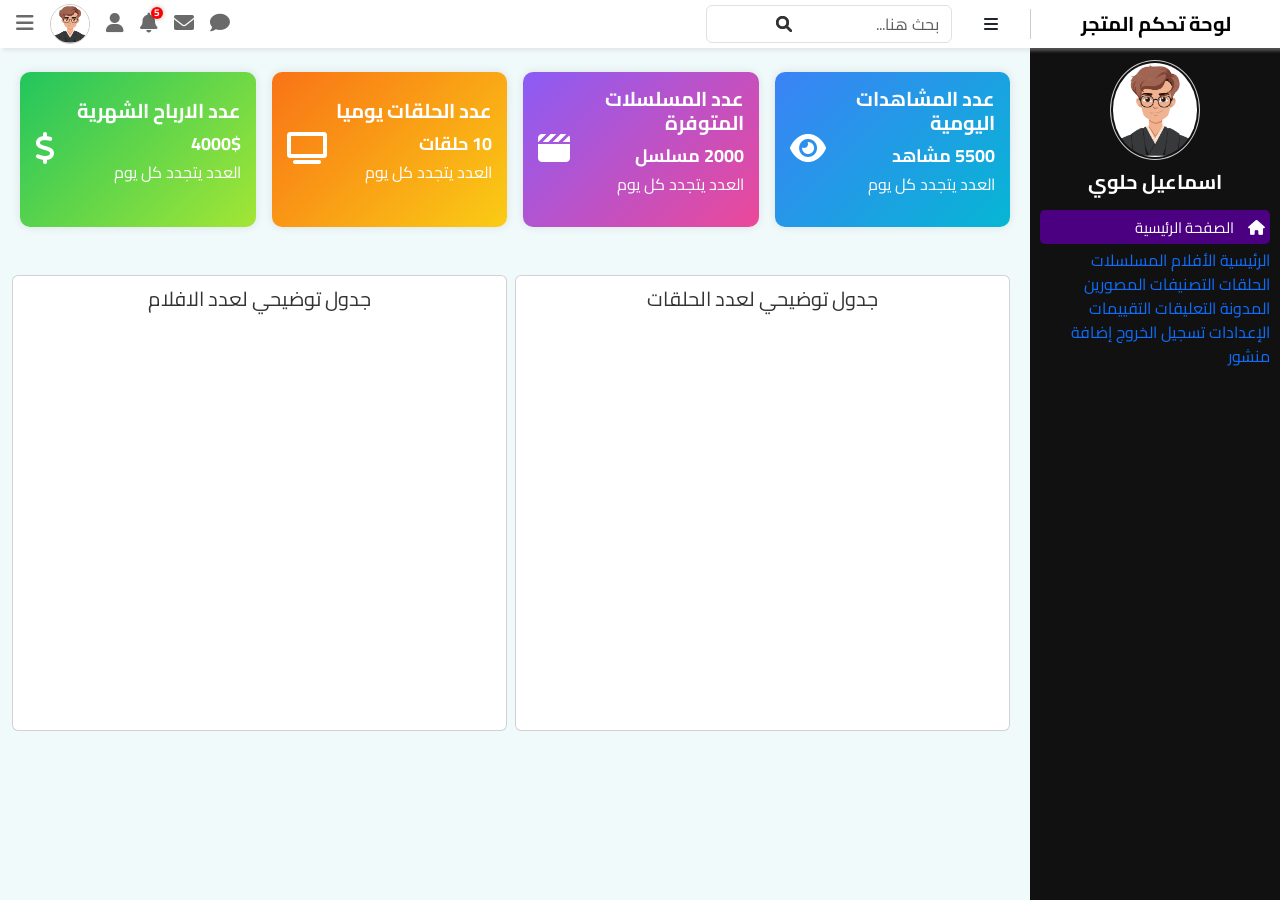
==== dashboard/public/index.html @ f929a79b "first commit" ====
<!DOCTYPE html>
<html lang="en" dir="rtl">

<head>
    <meta charset="UTF-8">

    <link rel="stylesheet" href="https://cdn.jsdelivr.net/npm/bootstrap@5.3.0-alpha1/dist/css/bootstrap.min.css">
    <link rel="stylesheet" href="https://cdnjs.cloudflare.com/ajax/libs/font-awesome/6.0.0-beta3/css/all.min.css">
    <link rel="stylesheet" href="assets/css/custom.css">
    <link rel="stylesheet" href="assets/css/style.css">
    <meta name="viewport" content="width=device-width, initial-scale=1.0">
    
    <script>
        window.onload = function () {
            setTimeout(function () {
                document.getElementById("loader").style.display = "none";
            }, 100); // 2000 ميلي ثانية = 2 ثانية
        };
    </script>
    <title>لوحة التحكم</title>
    <div id="loader" style="position: fixed; top: 0; left: 0; 
    width: 100%; height: 100%; background-color: #fff; 
    display: flex; justify-content: center; align-items: center; z-index: 9999;">
        <img src="assets/imgs/Spinner@1x-1.0s-200px-200px.svg" width="70" alt="Loading...">
    </div>
</head>

<body>


    <div class="main-wrapper">
        <nav class="fixed-top">
            <header class="header d-flex justify-content-between align-items-center py-1">

                <div class="right-header d-flex align-items-center gap-3">
                    <div class="logo d-none d-md-block">
                        <a href="/">لوحة تحكم المتجر</a>
                    </div>
                    <div class="px-3">
                        <i class="fa-solid fa-bars" id="sidebar-toggle"></i>

                    </div>
                    <form action=""class="search-form d-flex align-items-center position-relative search d-none d-md-block"> 
                        <i class="fa-solid fa-magnifying-glass"></i>
                         <input class="form-control" type="text" placeholder="بحث هنا..."> 
                         <i class="fa-solid fa-magnifying-glass"></i>
                        
                        </form>
                </div>




                <div class="left-header d-flex align-items-center gap-3 px-3">
                    <div class="icons d-flex align-items-center gap-3">
                        <a href=""> <i class="fa-solid fa-comment"></i></a>






                        <div class="massages-container position-relative" id="massages-container">
                            <i class="fa-solid fa-envelope"></i>
                            <ul class="massages-area position-absolute text-center mt-2" id="massages-area">
                                <div class="m-header">
                                    <h3>احدث الرسائل</h3>
                                </div>
                                <li class="li-massages">

                                    <div class="d-flex item-left gap-2">
                                        
                                        <img src="assets/imgs/افتار2.jpg" alt="">
                                        <h4>محمد علي</h4>
                                
                                    </div>
                                    <i class="fa-solid fa-comment"></i>

                                </li>
                                <li class="li-massages">

                                    <div class="d-flex item-left gap-2">
                                        <img src="assets/imgs/افتار3.jpg" alt="">
                                        <h4> احمد الموسى</h4>

                                    </div>
                                    <i class="fa-solid fa-comment"></i>

                                </li>
                                <li class="li-massages">

                                    <div class="d-flex item-left gap-2">
                                        <img src="assets/imgs/افتار3.jpg" alt="">
                                        <h4>خالد الاحمد</h4>

                                    </div>
                                    <i class="fa-solid fa-comment"></i>

                                </li>
                                <li class="li-massages">

                                    <div class="d-flex item-left gap-2">
                                        <img src="assets/imgs/افتار 6.jpg" alt="">
                                        <h4>مصطفى العبدو</h4>

                                    </div>
                                    <i class="fa-solid fa-comment"></i>

                                </li>
                            
                            
                    
                                <a class="a-ul" href="">كل الرسائل</a>
                            </ul>
                        </div>











                        <a class="position-relative bell" href=""><i class="fa-solid fa-bell"></i></a>
                        <a href=""><i class="fa-solid fa-user"></i></a>
                    </div>
                    <div class="avatar">
                        <img src="assets/imgs/d2090ffb-1769-4853-916c-79c2a4ae2568.jpg" alt="">

                    </div>

                    <a data-bs-toggle="offcanvas" href="#users-oline"><i class="fa-solid fa-bars active-users"></i></a>
                </div>

            </header>
        </nav>


        <div class="sidebar" id="sidebar">
            <div class="profile">
                <img width="90" src="assets/imgs/d2090ffb-1769-4853-916c-79c2a4ae2568.jpg" alt="">

                <h3>اسماعيل حلوي</h3>
            </div>

            <ul class="sidebar-list mt-2">
                <li class="mb-1 active">
                    <i class="fa-solid fa-house"></i>
                    <a class="m-r-10" href="">الصفحة الرئيسية</a>
                </li>
                <a class="mr-10" href="index.html">الرئيسية</a>

<a class="mr-10" href="blog.html">الأفلام</a>

<a class="mr-10" href="blog.html">المسلسلات</a>

<a class="mr-10" href="blog.html">الحلقات</a>

<a class="mr-10" href="blog.html">التصنيفات</a>

<a class="mr-10" href="Photographer.html">المصورين</a>

<a class="mr-10" href="blog.html">المدونة</a>

<a class="mr-10" href="blog.html">التعليقات</a>

<a class="mr-10" href="blog.html">التقييمات</a>

<a class="mr-10" href="index.html">الإعدادات</a>

<a class="mr-10" href="index.html">تسجيل الخروج</a>

<a class="mr-10" href="add.post.html">إضافة منشور</a>
            </ul>

        </div>




        <div class="content p-3" id="content">
            <div class="inner-content">
                <div class="container-fluid p-3">
                    <div class="row gap-3 flex-wrap flex-md-nowrap">
                        <div class="col-md-3 stat stat-1 flex-shrink-1">
                            <div>
                                <h3>عدد المشاهدات اليومية</h3>
                                <h4>5500 مشاهد</h4>
                                <p class="text-white">العدد يتجدد كل يوم</p>
                            </div>
                            <div>
                                <i class="fa-solid fa-eye fs-2"></i>

                            </div>
                        </div>

                        <div class="col-md-3 stat stat-2 flex-shrink-1">
                            <div>
                                <h3>عدد المسلسلات المتوفرة</h3>
                                <h4>2000 مسلسل</h4>
                                <p class="text-white">العدد يتجدد كل يوم</p>
                            </div>
                            <div>

                                <i class="fa-solid fa-clapperboard  fs-2"></i>
                            </div>
                        </div>

                        <div class="col-md-3 stat stat-3 flex-shrink-1">
                            <div>
                                <h3>عدد الحلقات يوميا </h3>
                                <h4>10 حلقات</h4>
                                <p class="text-white">العدد يتجدد كل يوم</p>
                            </div>
                            <div>

                                <i class="fa-solid fa-tv  fs-2"></i>

                            </div>
                        </div>
                        <div class="col-md-3 stat stat-4 flex-shrink-1">
                            <div>
                                <h3>عدد الارباح الشهرية</h3>
                                <h4>4000$ </h4>
                                <p class="text-white">العدد يتجدد كل يوم</p>
                            </div>
                            <div>
                                <i class="fa-solid fa-dollar-sign  fs-2"></i>

                            </div>
                        </div>



                    </div>

                    <div class="row mt-5 gap-2 flex-wrap flex-md-nowrap">
                        <div class="col-md-6 p-r-0  p-l-0">
                            <div class="card">
                                <p class="text-center mt-2">جدول توضيحي لعدد الحلقات </p>
                                <div id="chart">

                                </div>
                            </div>
                        </div>
                        <div class="col-md-6 p-l-0 p-r-0">
                            <div class="card">
                                <p class="text-center mt-2">جدول توضيحي لعدد الافلام</p>
                                <div id="chart1">

                                </div>
                            </div>
                        </div>
                    </div>


                </div>

            </div>
        </div>
    </div>
    </div>









    <!-- users online list  -->
    <div class="offcanvas offcanvas-start" tabindex="-1" id="users-oline" aria-labelledby="offcanvasExampleLabel">
        <div class="offcanvas-header">
            <button type="button" class="btn-close" data-bs-dismiss="offcanvas" aria-label="Close"></button>
        </div>
        <div class="alert alert-success">
            <i class="fa-solid fa-triangle-exclamation"></i>
            <span>هذه القائمة تعرض المستخدمين المتصلين حاليا. </span>

        </div>
        <div class="offcanvas-body">

            <div class="item-side-menu ">
                <div class="img-info d-flex position-relative">
                    <div class="spinner-grow text-success grw-user" style="width: 10px; height: 10px;" role="status">
                        <span class="visually-hidden">نشط</span>
                    </div>
                    <img width="50" src="assets/imgs/افتار2.jpg" alt="">
                    <h5>محمد علي</h5>
                </div>
                <div class="social-media">
                    <i class="fa-brands fa-facebook face-icon"></i>
                   <i class="fa-brands fa-instagram insta-icon"></i>
                </div>
            </div>
            <div class="item-side-menu ">
                <div class="img-info d-flex position-relative">
                    <div class="spinner-grow text-success grw-user" style="width: 10px; height: 10px;" role="status">
                        <span class="visually-hidden">نشط</span>
                    </div>
                    <img width="50" src="assets/imgs/افتار3.jpg" alt="">
                    <h5>احمد الموسى</h5>
                </div>
                <div class="social-media">
                    <i class="fa-brands fa-facebook face-icon"></i>
                  
                    <i class="fa-brands fa-instagram insta-icon"></i>


                </div>
            </div>
            <div class="item-side-menu ">
                <div class="img-info d-flex position-relative">
                    <div class="spinner-grow text-success grw-user" style="width: 10px; height: 10px;" role="status">
                        <span class="visually-hidden">نشط</span>
                    </div>
                    <img width="50" src="assets/imgs/افتار 4.jpg" alt="">
                    <h5>خالد الاحمد</h5>
                </div>
                <div class="social-media">
                    <i class="fa-brands fa-facebook face-icon"></i>
                 <i class="fa-brands fa-instagram insta-icon"></i>
                </div>
            </div>
               <div class="item-side-menu ">
                <div class="img-info d-flex position-relative">
                    <div class="spinner-grow text-success grw-user" style="width: 10px; height: 10px;" role="status">
                        <span class="visually-hidden">نشط</span>
                    </div>
                    <img width="50" src="assets/imgs/افتار 6.jpg" alt="">
                    <h5>مصطفى العبدو</h5>
                </div>
                <div class="social-media">
                    <i class="fa-brands fa-facebook face-icon"></i>
                 <i class="fa-brands fa-instagram insta-icon"></i>
                </div>
            </div>
     





        </div>
    </div>
    </div>


    <!-- تحميل مكتبة jQuery -->
    <script src="https://code.jquery.com/jquery-3.6.0.min.js"></script>
    <script src="https://cdn.datatables.net/1.10.23/js/jquery.dataTables.min.js"></script>
    <!-- تحميل مكتبة ApexCharts -->
    <script src="https://cdn.jsdelivr.net/npm/apexcharts"></script>

    <!-- تحميل Bootstrap (مع Popper.js) من CDN -->
    <script src="https://cdn.jsdelivr.net/npm/bootstrap@5.3.0-alpha1/dist/js/bootstrap.bundle.min.js"></script>

    <!-- تحميل السكربتات الخاصة بك -->
    <script src="assets/js/chart.js"></script>
    <script src="assets/js/script.js"></script>


</body>

</html>
---- dashboard/public/assets/css/custom.css ----
/* margin  */

.m-t-5 {
    margin-top: 5px;
}    
.m-t-10 {
    margin-top: 10px;
}
.m-t-15 {
    margin-top: 15px;
}
.m-t-20 {
    margin-top: 20px;
}
.m-t-25 {
    margin-top: 25px;
}


.m-b-5 {
    margin-right: 5px;
}
.m-b-10 {
    margin-right: 10px;
}
.m-b-15 {
    margin-right: 15px;
}
.m-b-20 {
    margin-right: 20px;
}
.m-b-25 {
    margin-right: 25px;
}


.m-l-5 {
    margin-left: 5px;
}
.m-l-10 {
    margin-left: 10px;
}

.m-l-15 {
    margin-left: 15px;
}
.m-l-20 {
    margin-left: 20px;
}
.m-l-25 {
    margin-left: 25px;
}



.m-r-5 {
    margin-right: 5px;
}
.m-r-10 {
    margin-right: 10px;
}
.m-r-15 {
    margin-right: 15px;
}
.m-r-20 {
    margin-right: 10px;
}
.m-r-25 {
    margin-right: 25px;
}

/* padding  */
.p-t-5 {
    padding-top: 5px;
}
.p-t-10 {
    padding-top: 10px;
}
.p-t-15 {
    padding-top: 15px;
}
.p-t-20 {
    padding-top: 20px;
}
.p-t-25 {
    padding-top: 25px;
}
.p-b-5 {
    padding-bottom: 5px;
}
.p-b-10 {
    padding-bottom: 10px;
}
.p-b-15 {
    padding-bottom: 15px;
}
.p-b-20 {
    padding-bottom: 20px;
}
.p-b-25 {
    padding-bottom: 25px;
}
.p-l-0 {
    padding-left: 0px;
}
.p-l-5 {
    padding-left: 5px;
}
.p-r-0 {
    padding-right: 0px;
}
.p-r-5 {
    padding-right: 5px;
}
.p-l-10 {
    padding-left: 10px;
}
.p-l-15 {
    padding-left: 15px;
}
.p-l-20 {
    padding-left: 20px;
}
.p-l-25 {
    padding-left: 25px;
}
.p-r-5 {
    padding-right: 5px;
}
.p-r-10 {
    padding-right: 10px;
}
.p-r-15 {
    padding-right: 15px;
}
.p-r-20 {
    padding-right: 20px;
}
.p-r-25 {
    padding-right: 25px;
}
/*  flex  */
.i-flex.item {
    display: flex;
    align-items: center;
    justify-content: center;
}
---- dashboard/public/assets/css/style.css ----
@import url('https://fonts.googleapis.com/css2?family=Cairo:wght@200..1000&display=swap');
* {
    margin: 0;
    padding: 0;
    box-sizing: border-box;
}


body {
    font-family: 'Cairo', sans-serif;
    background-color: #f4f4f4;
}

a {
    text-decoration: none;

}
ul {
    list-style-type: none;

    padding: 0;
}
.header {
    background-color: white;
    box-shadow: 3px 3px 3px #cccccc5a;
}

.logo {
    width: 250px;
    text-align: center;
    border-left: 1px solid #ccc;
}
.logo a {
    font-size: 20px;
    color: black;
    font-weight: bold;
    

}
.search i {
    position: absolute;
    right: 160px;
    top: 50%;
    transform: translatey(-50%);
    color: #333;
} 
.sidebar {
    width: 250px;
    background-color: #121111;
    height: 100vh;
    position: fixed;
    overflow: hidden;
    transition: 0.3s;
    overflow-y: scroll;
    /* top: 55px; */
}
.content {
    height: calc(100vh - 40px);
    background-color: #f0fafb;
    margin-right: 250px;
    margin-top: 40px;
    transition: 0.3s;
    /* margin-top : 55px; */
}
@media (max-width: 768px) {
    .sidebar {
        width: 250px;
        right: -250px;
        transition: 0.3s;
        z-index: 999;
        
    }
    .content {
        margin-right: 0;
    }
}
.icons i {
    color: rgba(0, 0, 0, 0.584);
    font-size: 20px;
    cursor: pointer;

}
.active-users {
    color: rgba(0, 0, 0, 0.584);
    font-size: 20px;
    cursor: pointer;
}
.avatar img {
    border-radius: 50%;
    width: 40px;
    height: 40px;
    border: 1px solid #ccc;
}
.profile {
    display: flex;
    flex-direction: column;
    padding-top: 20px;
    align-items: center;

}
.profile img {
    border-radius: 50%;
    border: 1px solid #ccc;
    padding: 2px;
}
.profile h3 {
    font-size: 20px;
    margin-top: 10px;
    color: white;
    font-weight: bold;
}

.sidebar-list {
    margin-right:10px;
    padding-left: 10px;

}

.sidebar-list li  {
    cursor: pointer;

    padding: 5px;
    border-radius: 5px;
}
.active {
    background-color: #4b0082;
    padding: 5px;
    border-radius: 5px;
}

.sidebar-list li:hover {
   cursor: pointer;
       background-color: #4c0082c0;

    padding: 5px;
    border-radius: 5px;}

.sidebar-list li a,
.sidebar-list li i {
    color: white;
    font-size: 15px;
    transition: 0.3s;
}

.ul-sidebar li i {
    color: white;
}

/* تخصيص عرض شريط التمرير */
#sidebar::-webkit-scrollbar {
    width: 8px; /* عرض شريط التمرير */
}

/* تخصيص المسار (الخلفية) */
#sidebar::-webkit-scrollbar-track {
    background: #747373; /* لون الخلفية */
    border-radius: 10px; /* انحناء الحواف */
}

/* تخصيص الجزء القابل للتحريك */
#sidebar::-webkit-scrollbar-thumb {
    background: #1f34f2;
    border-radius: 10px;
}

/* تخصيص الجزء عند التمرير عليه */
#sidebar::-webkit-scrollbar-thumb:hover {
    background: #09d013;
}
.bell::after {
    position: absolute;
    background-color: red;
    width: 12px;
    content: "5";
    height: 12px;
    border-radius: 50%;
    color: white;
    top: -5px;
    right: -5px;
    text-align: center;
    font-size: 10px;
    line-height: 12px;
    font-weight: bold;
    box-shadow: 0 0 5px rgba(0, 0, 0, 0.3);
    transition: 0.3s;   

}
.stat {
background-image: linear-gradient(to top, #88d3ce 0%, #6e45e2 100%);    color: white;
    padding: 15px;
    border-radius: 10px;
    box-shadow: 0 0 10px rgba(0, 0, 0, 0.1);
    display: flex;
    align-items: center;
    justify-content: space-between;
    
}
.stat-1
{
background-image: linear-gradient(135deg, #3B82F6, #06B6D4);

}

.stat-2{
  background-image:linear-gradient(135deg, #8B5CF6, #EC4899);;
}
.stat-3{
   background-image: linear-gradient(135deg, #F97316, #FACC15);
}
.stat-4{


    background-image: linear-gradient(135deg, #22C55E, #A3E635);
}

.stat h3 {
    font-size: 20px;
    margin-bottom: 10px;
    font-weight: bold;
}
.stat h4 {
    font-size: 18px;
    margin-bottom: 5px;
    font-weight: bold;
}
.stat p {
    font-size: 16px;

}
#chart1 , #chart {
    overflow: hidden;
    height: 400px;
   
}
.card p {
    font-size: 20px;
    color: #333;
    margin-top: 10px;
}
.item-side-menu {
display: flex; 
justify-content: space-between;
align-items: center;
background-color: #eee;
border-radius: 10px;
padding: 10px;
margin-bottom: 10px;
 border-bottom: 1px solid blue;
}
.img-info {
 display: flex;
 align-items: center;
gap: 15px;

}
.img-info img {
    width: 50px;
    height: 50px;
    border-radius: 50%;
    border: 1px solid #ccc;
    padding: 2px;
}
.img-info h5 {
    font-size: 15px;
   
    font-weight: 600;
}
.social-media {
    display: flex;
    gap: 10px;
    margin-top: 10px;
}
.social-media i {
    

    cursor: pointer;
}

.face-icon {
    color: #1877f2;
    font-size: 20px;
}
.grw-user {
    position: absolute;
    top: 0;
  
}

.massages-area {
    background-color: white;
    width: 300px;
    top: 40px;
    left: -30px;
    padding: 10px;
    border-radius: 10px;
    box-shadow: 0 0 10px rgba(0, 0, 0, 0.1);
    display: none;
    border-bottom: 1px solid blue;
   
}
.massages-area li {
padding: 10px;
border-bottom: 1px solid #ccc;

    cursor: pointer;
    transition: 0.3s;
}
.massages-area li:hover {
    background-color: #f0f0f0;
}
.m-header {
    height: 35px;
    width: 100%;
  background-color: #6e45e2;
  border-radius: 5px;
  position: relative;
}
.m-header::after {
    position: absolute;
      content: "";
    /* width: 15px;
    height: 15px;
  
    background-color: #6e45e2; */
    top: -40px;
    left: 15px;
    border: 15px solid ;
    border-color : transparent transparent #6e45e2 transparent;
}

.m-header h3 {
    font-size: 18px;
    color: white;
    text-align: center;
    padding: 5px;  
}
.item-left {
    
align-items: center;
  
}


.item-left img {
    width: 50px;
    border-radius: 50%;
    border: 1px solid #ccc;
}
.item-left h4 {
    font-size: 16px;

    color: black;

}


.li-massages {
    display: flex;
    gap: 10px;
    border-bottom: 1px solid #ccc;
    padding: 10px;
    cursor: pointer;
    transition: 0.3s;
    align-items: center;
    justify-content: space-between;
    
}
.li-massages:hover {
    background-color: #f0f0f0;
}
.li-massages img {
    width: 50px;
}
.a-ul {
    color: #6e45e2;
    font-size: 16px;
    text-decoration: none;
    margin-top: 10px;
    display: block;
    text-align: center;
}
.i-plus {
    position: relative;
    top: 2px;
}
.face-icon {
    color: #1877f2;
    font-size: 20px;
    cursor: pointer;
    margin-bottom: 13px;
}
.insta-icon {
    color: #c13584;
    font-size: 20px;
    margin-bottom: 13px;
}
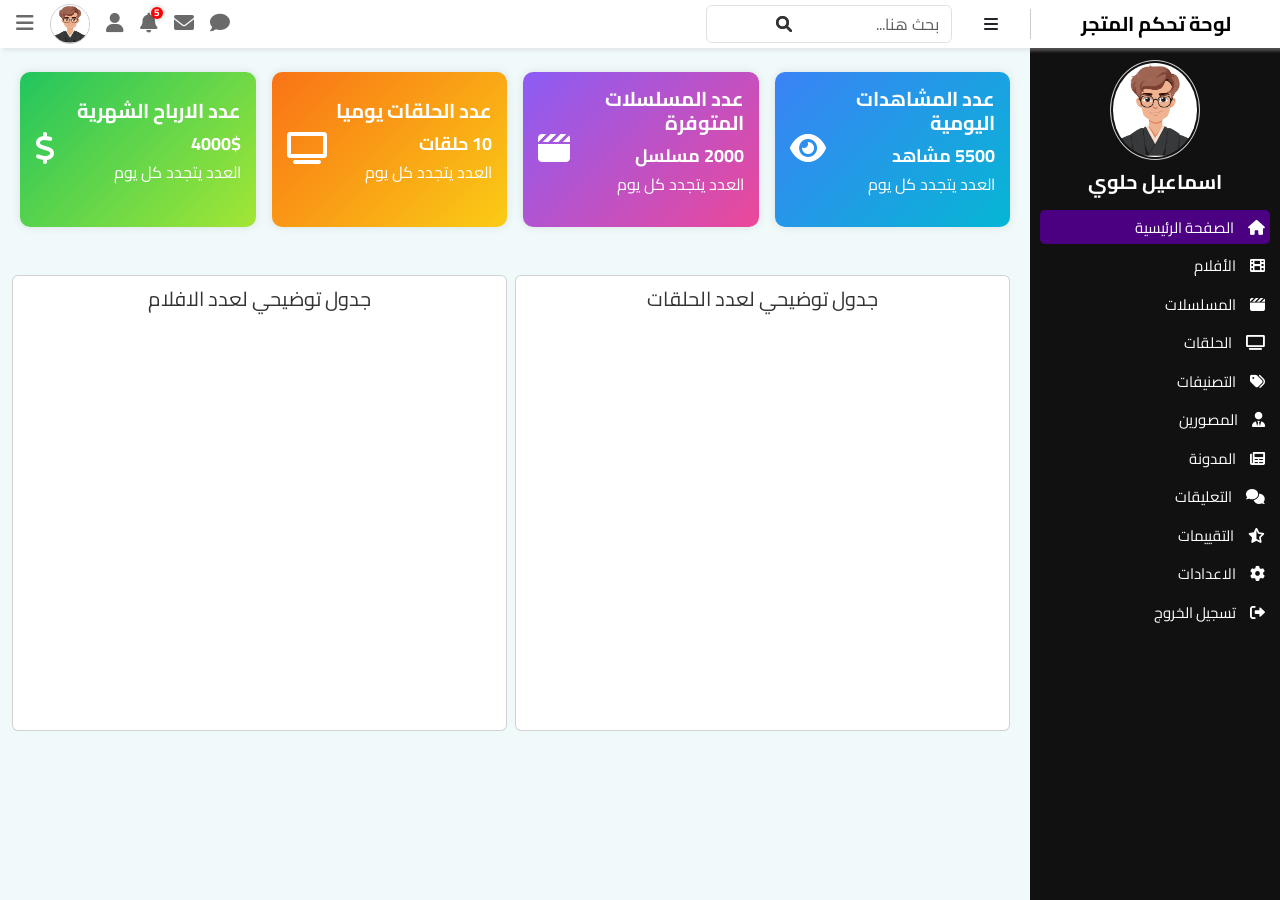
==== commit c9a64449: "Fix dashboard pages" ====
--- a/dashboard/public/index.html
+++ b/dashboard/public/index.html
@@ -151,29 +151,47 @@
                     <i class="fa-solid fa-house"></i>
                     <a class="m-r-10" href="">الصفحة الرئيسية</a>
                 </li>
-                <a class="mr-10" href="index.html">الرئيسية</a>
-
-<a class="mr-10" href="blog.html">الأفلام</a>
-
-<a class="mr-10" href="blog.html">المسلسلات</a>
-
-<a class="mr-10" href="blog.html">الحلقات</a>
-
-<a class="mr-10" href="blog.html">التصنيفات</a>
-
-<a class="mr-10" href="Photographer.html">المصورين</a>
-
-<a class="mr-10" href="blog.html">المدونة</a>
-
-<a class="mr-10" href="blog.html">التعليقات</a>
-
-<a class="mr-10" href="blog.html">التقييمات</a>
-
-<a class="mr-10" href="index.html">الإعدادات</a>
-
-<a class="mr-10" href="index.html">تسجيل الخروج</a>
-
-<a class="mr-10" href="add.post.html">إضافة منشور</a>
+                <li class="mb-1">
+                    <i class="fa-solid fa-film"></i>
+                    <a class="m-r-10" href="">الأفلام</a>
+                </li>
+                <li class="mb-1">
+                    <i class="fa-solid fa-clapperboard"></i>
+                    <a class="m-r-10" href="">المسلسلات</a>
+                </li>
+
+                <li class="mb-1">
+                    <i class="fa-solid fa-tv"></i>
+                    <a class="m-r-10" href="">الحلقات</a>
+                </li>
+                <li class="mb-1">
+                    <i class="fa-solid fa-tags"></i>
+                    <a class="m-r-10" href="">التصنيفات</a>
+                </li>
+                <li class="mb-1">
+                    <i class="fa-solid fa-user-tie"></i>
+                    <a class="m-r-10 " href="Photographer.html" target="_blank">المصورين</a>
+                </li>
+                <li class="mb-1">
+                    <i class="fa-solid fa-newspaper"></i>
+                    <a class="m-r-10 " href="blog.html" target="_blank">المدونة</a>
+                </li>
+                <li class="mb-1">
+                    <i class="fa-solid fa-comments"></i>
+                    <a class="m-r-10" href="">التعليقات</a>
+                </li>
+                <li class="mb-1">
+                    <i class="fa-solid fa-star-half-stroke"></i>
+                    <a class="m-r-10" href="">التقييمات</a>
+                </li>
+                <li class="mb-1">
+                    <i class="fa-solid fa-gear"></i>
+                    <a class="m-r-10" href="">الاعدادات</a>
+                </li>
+                <li class="mb-1">
+                    <i class="fa-solid fa-right-from-bracket"></i>
+                    <a class="m-r-10" href="">تسجيل الخروج</a>
+                </li>
             </ul>
 
         </div>
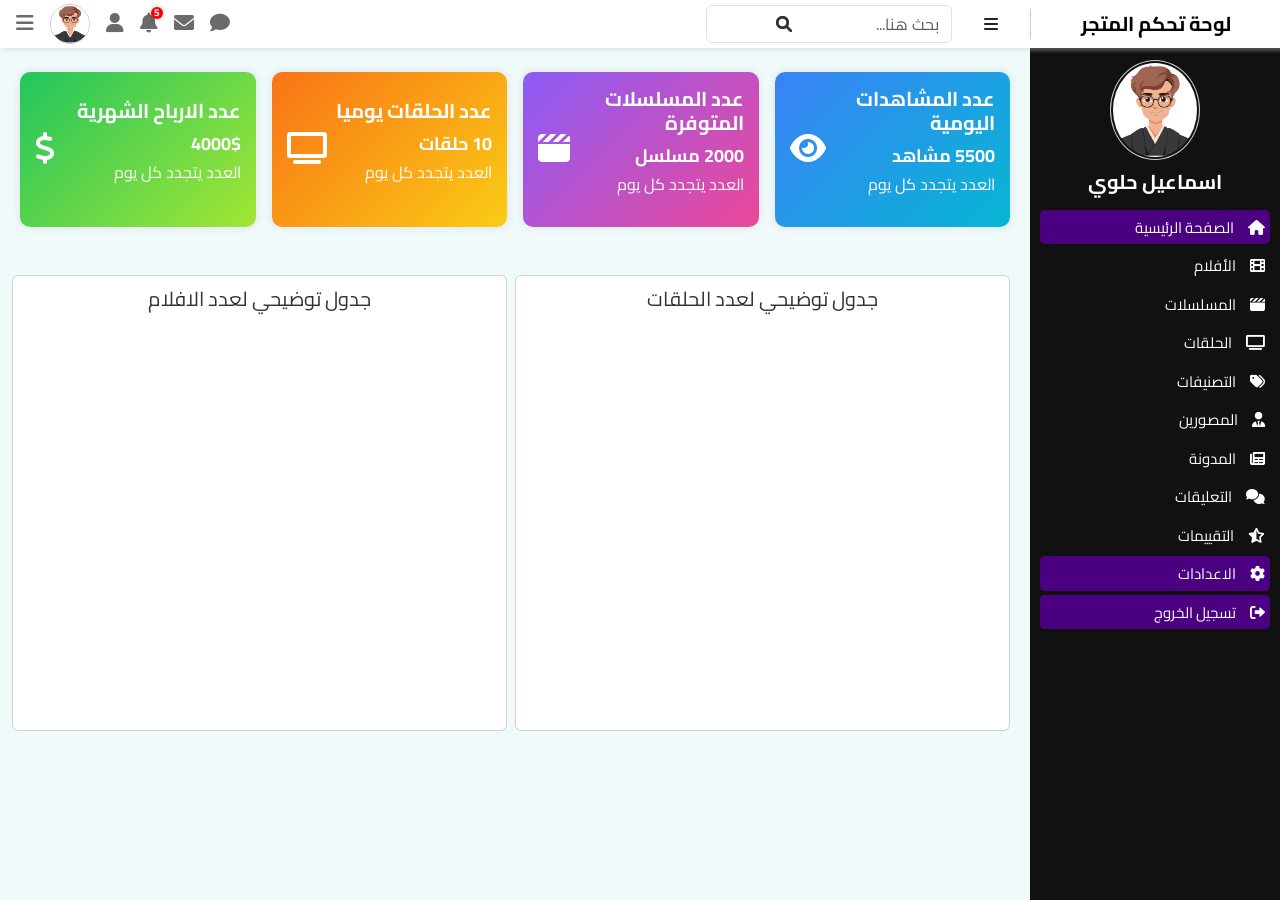
==== commit ad865180: "Fix sidebar links and navigation" ====
--- a/dashboard/public/index.html
+++ b/dashboard/public/index.html
@@ -146,54 +146,75 @@
                 <h3>اسماعيل حلوي</h3>
             </div>
 
-            <ul class="sidebar-list mt-2">
-                <li class="mb-1 active">
-                    <i class="fa-solid fa-house"></i>
-                    <a class="m-r-10" href="">الصفحة الرئيسية</a>
-                </li>
-                <li class="mb-1">
-                    <i class="fa-solid fa-film"></i>
-                    <a class="m-r-10" href="">الأفلام</a>
-                </li>
-                <li class="mb-1">
-                    <i class="fa-solid fa-clapperboard"></i>
-                    <a class="m-r-10" href="">المسلسلات</a>
-                </li>
-
-                <li class="mb-1">
-                    <i class="fa-solid fa-tv"></i>
-                    <a class="m-r-10" href="">الحلقات</a>
-                </li>
-                <li class="mb-1">
-                    <i class="fa-solid fa-tags"></i>
-                    <a class="m-r-10" href="">التصنيفات</a>
-                </li>
-                <li class="mb-1">
-                    <i class="fa-solid fa-user-tie"></i>
-                    <a class="m-r-10 " href="Photographer.html" target="_blank">المصورين</a>
-                </li>
-                <li class="mb-1">
-                    <i class="fa-solid fa-newspaper"></i>
-                    <a class="m-r-10 " href="blog.html" target="_blank">المدونة</a>
-                </li>
-                <li class="mb-1">
-                    <i class="fa-solid fa-comments"></i>
-                    <a class="m-r-10" href="">التعليقات</a>
-                </li>
-                <li class="mb-1">
-                    <i class="fa-solid fa-star-half-stroke"></i>
-                    <a class="m-r-10" href="">التقييمات</a>
-                </li>
-                <li class="mb-1">
-                    <i class="fa-solid fa-gear"></i>
-                    <a class="m-r-10" href="">الاعدادات</a>
-                </li>
-                <li class="mb-1">
-                    <i class="fa-solid fa-right-from-bracket"></i>
-                    <a class="m-r-10" href="">تسجيل الخروج</a>
-                </li>
-            </ul>
-
+          <ul class="sidebar-list mt-2">
+
+    <li class="mb-1">
+        <i class="fa-solid fa-house"></i>
+        <a class="m-r-10" href="index.html">الصفحة الرئيسية</a>
+    </li>
+
+    <li class="mb-1">
+        <i class="fa-solid fa-film"></i>
+        <a class="m-r-10" href="blog.html">الأفلام</a>
+    </li>
+
+    <li class="mb-1">
+        <i class="fa-solid fa-clapperboard"></i>
+        <a class="m-r-10" href="blog.html">المسلسلات</a>
+    </li>
+
+    <li class="mb-1">
+        <i class="fa-solid fa-tv"></i>
+        <a class="m-r-10" href="blog.html">الحلقات</a>
+    </li>
+
+    <li class="mb-1">
+        <i class="fa-solid fa-tags"></i>
+        <a class="m-r-10" href="blog.html">التصنيفات</a>
+    </li>
+
+    <li class="mb-1">
+        <i class="fa-solid fa-user-tie"></i>
+        <a class="m-r-10" href="Photographer.html">المصورين</a>
+    </li>
+
+    <li class="mb-1">
+        <i class="fa-solid fa-newspaper"></i>
+        <a class="m-r-10" href="blog.html">المدونة</a>
+    </li>
+
+    <li class="mb-1">
+        <i class="fa-solid fa-comments"></i>
+        <a class="m-r-10" href="blog.html">التعليقات</a>
+    </li>
+
+    <li class="mb-1">
+        <i class="fa-solid fa-star-half-stroke"></i>
+        <a class="m-r-10" href="blog.html">التقييمات</a>
+    </li>
+
+    <li class="mb-1">
+        <i class="fa-solid fa-gear"></i>
+        <a class="m-r-10" href="index.html">الاعدادات</a>
+    </li>
+
+    <li class="mb-1">
+        <i class="fa-solid fa-right-from-bracket"></i>
+        <a class="m-r-10" href="index.html">تسجيل الخروج</a>
+    </li>
+
+</ul>
+<script>
+    const currentPage = window.location.pathname.split('/').pop() || 'index.html';
+
+    document.querySelectorAll('.sidebar-list li').forEach(li => {
+        const link = li.querySelector('a');
+
+        if (link && link.getAttribute('href') === currentPage) {
+            li.classList.add('active');
+        }
+    });
+</script>
         </div>
 
 
